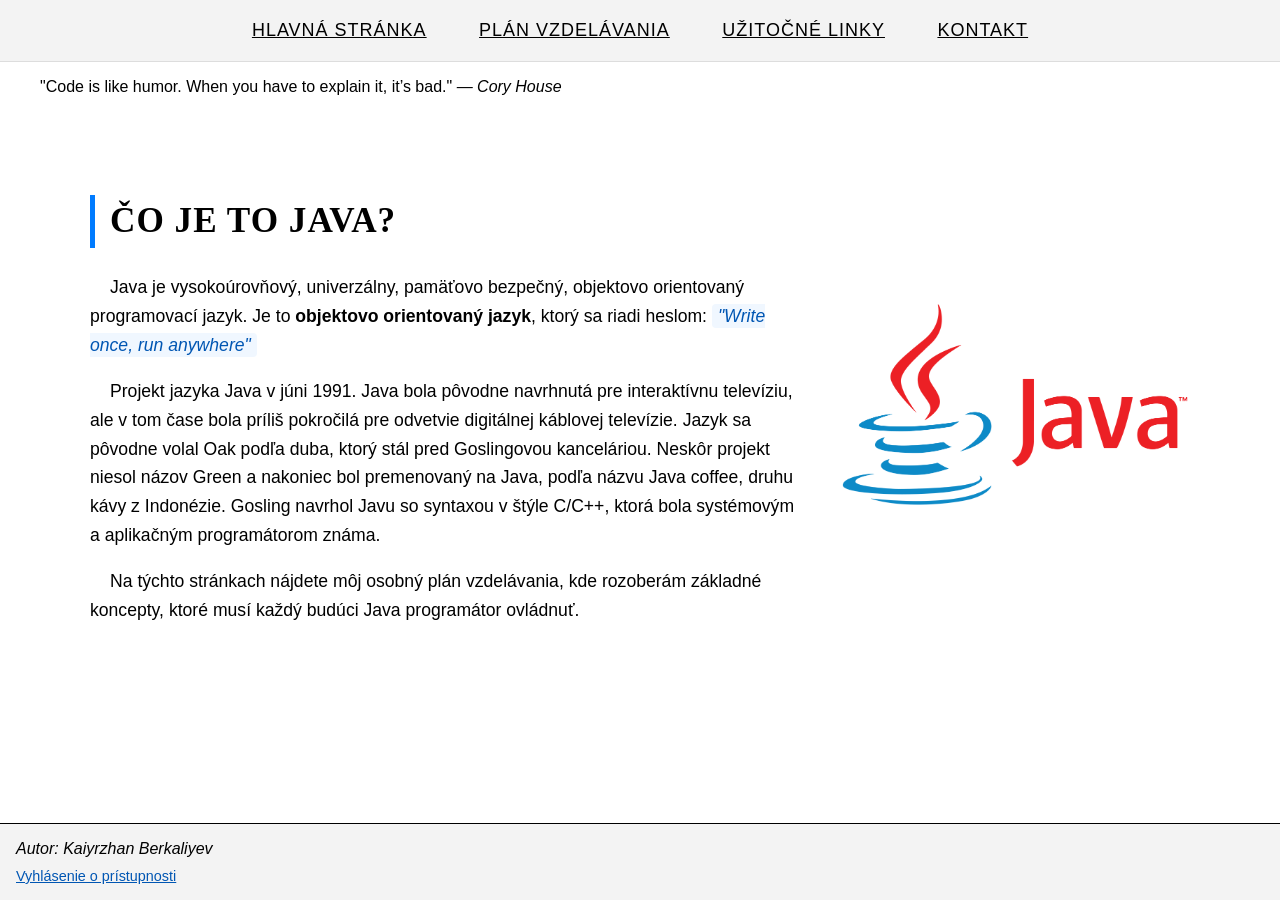
==== index.html @ d487513f "installed" ====
<!DOCTYPE html>
<html lang="sk">
<head>
    <meta charset="UTF-8">
    <meta name="viewport" content="width=device-width, initial-scale=1.0">
    <meta name="author" content="Kaiyrzhan Berkaliyev">
    <link rel="stylesheet" href="css/styly.css">
    <link rel="stylesheet" media="screen and (max-width:575px)" href="css/maly.css">
    <link rel="stylesheet" media="screen and (min-width:576px) and (max-width:992px)" href="css/stredny.css">
    <link rel="stylesheet" media="screen and (min-width:992px)" href="css/velky.css">
    <title>Kaiyrzhan work</title>
</head>
<body>
    <header>
        <nav>
            <a href="../index.html">Hlavná stránka</a>
            <a href="./pages/plan.html">Plán vzdelávania</a>
            <a href="./pages/linky.html">Užitočné linky</a>
            <a href="./pages/contacts.html">Kontakt</a>
        </nav>
    </header>
    <main>
    <blockquote>
        "Code is like humor. When you have to explain it, it’s bad."
        <cite>— Cory House</cite>
    </blockquote>
    <section id="o-jave" class="about-java">
        <div class="info">
            <h2>Čo je to Java?</h2>
            <p>
                Java je vysokoúrovňový, univerzálny, pamäťovo bezpečný, objektovo orientovaný programovací jazyk. Je to <strong>objektovo orientovaný jazyk</strong>, ktorý sa riadi heslom: 
                <em>"Write once, run anywhere"</em> 
            </p>
            <p>                    
                Projekt jazyka Java v júni 1991. Java bola pôvodne navrhnutá pre interaktívnu televíziu, ale v tom čase bola príliš pokročilá pre odvetvie digitálnej káblovej televízie. 
                Jazyk sa pôvodne volal Oak podľa duba, ktorý stál pred Goslingovou kanceláriou. Neskôr projekt niesol názov Green a nakoniec bol premenovaný na Java, podľa názvu Java coffee, 
                druhu kávy z Indonézie. Gosling navrhol Javu so syntaxou v štýle C/C++, ktorá bola systémovým a aplikačným programátorom známa.
            </p>            
            <p>
                Na týchto stránkach nájdete môj osobný plán vzdelávania, kde rozoberám základné 
                koncepty, ktoré musí každý budúci Java programátor ovládnuť.
            </p>
        </div>
        <div class="obrazok-java">
            <img src="img/javaObrazok.png" alt="logo javy">
        </div>
    </section>  
    </main>
    <footer>
        <address>
            Autor: <a href="mailto:kaiyrzhanberkaliyev@student.upjs.sk">Kaiyrzhan Berkaliyev</a>
        </address>
        <a href="./pages/priepustnost.html" class="link">Vyhlásenie o prístupnosti</a>
    </footer>
</body>
</html>
---- css/styly.css ----
html {
    scroll-behavior: smooth;
    background-color: #ffffff;
    color: #000000;
}
body {
    display: flex;
    flex-direction: column;
    font-family: sans-serif;
    min-height: 100vh; 
    margin: 0;
    background-color: #ffffff;
    color: #000000;
}
:focus {
    outline: 4px solid #0056b3 !important; 
    outline-offset: 2px;
}

h2, h3 {
    font-family: serif;
    background-color: transparent;
    color: #1a1a1a;
}
main {
    flex: 1;
    background-color: transparent;
    color: #000000;
    font-family: sans-serif;
}
main img {
    width: 800px;
}
header {
    font-family: sans-serif;
    padding: 20px 0;
    margin: 0;
    text-align: center;
    border-bottom: 1px solid #ddd; 
    background-color: #f3f3f3;
    color: #222;
    width: 100%;
}

header nav a {
    font-family: sans-serif;
    text-decoration: underline;
    text-transform: uppercase;
    color: #000000;

    background-color: transparent;
    margin: 0 1.5rem;
    font-size: 18px;
    letter-spacing: 1px;
    transition: 0.2s ease;
}
header nav a:hover {
    color: #0056b3;
    background-color: transparent;
    text-decoration: none;
}
footer {
    font-family: sans-serif;
    background-color: #f3f3f3;
    color: #000000;
    border-top: 1px solid #000;
    padding: 1rem;
    bottom: 0;
}
footer a {
    text-decoration: none;
    color: inherit;
    background-color: transparent;
}
footer .link {
    display: block;        
    margin-top: 10px;      
    text-decoration: underline; 
    font-size: 0.9rem;     
    color: #0056b3;        
}

footer .link:hover {
    text-decoration: none; 
    color: #000;
}
p {
    font-family: sans-serif;
    text-indent: 20px;
    margin-bottom: 16px; 
    line-height: 1.5;
    background-color: transparent;
    color: #000000;
}

.about-java {  
    display: flex; 
    align-items: center;
    justify-content: space-between;
    gap: 40px;       
    line-height: 1.5;       
    max-width: 1100px;     
    margin: 50px auto;      
    padding: 20px;
    background-color: transparent;
    color: #000000;
}

.about-java h2 {
    font-family: serif;
    font-size: 2.2rem;
    text-transform: uppercase;
    color: #000000;
    background-color: transparent;
    border-left: 5px solid #007bff;
    padding-left: 15px;
    margin-bottom: 25px;
    letter-spacing: 1px;
}

.about-java p {
    font-family: sans-serif; 
    line-height: 1.8rem;
    font-size: 1.1rem;
    color: #000000;
    background-color: transparent;
    margin-bottom: 15px;
}

.about-java strong {
    color: #000;
    background-color: transparent;
    font-weight: 600;
}
.about-java em {
    background-color: #f0f7ff; 
    color: #0056b3;
    padding: 2px 6px;
    border-radius: 4px;
    font-style: italic;
}
.obrazok-java {
    flex: 1;
    display: flex;
    justify-content: center; 
    background-color: transparent;
}

.obrazok-java img {
    width: 350px;           
    height: auto;           
    object-fit: contain;    
}

.introduction {
    max-width: 1000px;
    background-color: transparent;
    color: #000000;
    font-family: sans-serif;
} 
.introduction h2 {
    font-family: serif;
    font-size: 2rem;
    text-transform: uppercase;
    color: #000000;
    background-color: transparent;
    margin-left: 2rem;
    margin-bottom: 2rem;
    border-bottom: 2px solid #000;
    display: inline-block;
}

.introduction ul {
    list-style: none;
    padding: 10px;
    margin-top: 1rem;
    margin-left: 4em;
    background-color: transparent;
}

.introduction li {
    margin-bottom: 2rem; 
    padding-bottom: 10px;
    border-bottom: 1px solid #eee;
    background-color: transparent;
    color: #000000;
    font-size: 1.1rem;
    line-height: 1.5;
    font-family: sans-serif;
}

.introduction li strong a {
    font-family: sans-serif;
    font-size: 1.5rem; 
    text-transform: uppercase;
    text-decoration: underline;
    color: #000000; 
    background-color: transparent;
    display: block;
    margin-bottom: 5px;
    
}

.introduction li strong a:hover {
    color: #0056b3 ;
    background-color: transparent;
    text-decoration: none;
}

.introduction li:last-child {
    border-bottom: none;
}

.links {
    max-width: 800px;
    margin: 40px auto;
    font-family: sans-serif;
    background-color: transparent;
    color: #000000;
}

.link-category h3 {
    font-family: serif;
    font-size: 1.5rem;
    color: #000000;
    background-color: transparent;
    border-bottom: 2px solid #007bff;
    display: inline-block;
    margin-top: 30px;
    margin-bottom: 15px;
}
.link-category ul {
    list-style: none; 
    padding-left: 0;
    background-color: transparent;
}

.link-category li {
    margin-bottom: 12px;
    background-color: transparent;
    color: #000000;
    font-family: sans-serif;
}
.link-category a {
    font-weight: bold;
    color: #0056b3;
    background-color: transparent;
    text-decoration: none;
    transition: 0.2s;
}
.link-category a:hover {
    color: #000;
    background-color: transparent;
    text-decoration: underline;
}

.link-category li::before {
    margin-right: 10px;
    color: #0056b3
}

.kontakt {
    max-width: 700px;
    margin: 50px auto;
    font-family: sans-serif;
    text-align: left;
    background-color: transparent;
    color: #000000;
}

.kontakt h2 {
    font-family: serif;
    font-size: 2.2rem;
    color: #000000;
    background-color: transparent;
    border-bottom: 2px solid #333;
    padding-bottom: 10px;
    margin-bottom: 30px;
}

.kontakt-list {
    list-style: none;
    padding: 0;
    margin-bottom: 40px;
    background-color: transparent;
}

.kontakt-list li {
    font-size: 1.2rem;
    margin-bottom: 15px;
    display: flex;
    align-items: center;
    background-color: transparent;
    color: #000000;
    font-family: sans-serif;
}

.kontakt-list li::before {
    margin-right: 15px;
    color: #0056b3;
    font-size: 1.4rem;
}

.kontakt-list a {
    color: #0056b3;
    background-color: transparent;
    text-decoration: none;
    font-weight: bold;
    transition: 0.3s;
}

.kontakt-list a:hover {
    color: #000;
    background-color: transparent;
}
.vizitka {
    background-color: #f9f9f9;
    color: #000000;
    padding: 20px;
    border-left: 5px solid #007bff;
    margin-top: 30px;
}

.vizitka h3 {
    font-family: serif;
    margin: 0 0 5px 0;
    background-color: transparent;
    color: #000000;
}

.lesson {
    max-width: 800px;
    margin: 40px auto;
    font-family: sans-serif;
    background-color: transparent;
    color: #000000;
}

.lesson h2, .lesson h3 {
    font-family: serif;
    color: #000000;
    background-color: transparent;
}

.navigation-buttons {
    text-align: right;
    margin-top: 40px;
    background-color: transparent;
}

.btn-next {
    font-family: sans-serif;
    background-color: #0056b3;
    border: 3px solid #003a7a;
    color: white ; 
    padding: 12px 25px;
    text-decoration: none;
    font-weight: bold;
    border-radius: 4px;
    display: inline-block;
    transition: 0.3s;
}

.btn-next:hover {
    background-color: #0056b3;
    color: white;
}

.btn-next:active {
    background-color: #004085;
    color: white;
}

.simple-table {
    width: 100%;
    border-collapse: collapse;
    font-family: sans-serif;
    background-color: transparent;
}

.simple-table th, 
.simple-table td {
    border: 1px solid black;
    padding: 12px 8px;
    text-align: left;
}

.simple-table th {
    font-family: sans-serif;
    font-weight: normal;
    font-size: 13px;
    background-color: #d9d9d9;
    color: #000000;
}

.simple-table td {
    font-family: sans-serif;
    color: #000000;
    background-color: #ffffff;
    font-size: 14px;
}


.accessibility-statement {
    max-width: 800px;
    margin: 40px auto;
    padding: 20px;
    font-family: sans-serif;
    line-height: 1.6;
}

.accessibility-statement h1 {
    font-family: serif;
    font-size: 2.2rem;
    border-bottom: 2px solid #000;
    padding-bottom: 10px;
    margin-bottom: 20px;
}

.accessibility-statement h3 {
    margin-top: 30px;
    border-left: 5px solid #007bff;
    padding-left: 15px;
}

.accessibility-statement ul {
    list-style: disc;
    margin-left: 20px;
    margin-top: 10px;
}

.accessibility-statement li {
    margin-bottom: 10px;
}
@media print {
    * {
        background-color: white !important;
        color: black ;
        border-color: black ;
        box-shadow: none ;
        text-shadow: none ;
    }

    body {
        font-family: serif !important;
    }

    h1, h2, h3, h4, h5, h6 {
        font-family: sans-serif ;
        border: none ;
        padding-left: 0 !important;
    }

    p, li, td, a, span, strong, em {
        font-family: serif !important;
    }

    a {
        text-decoration: none !important;
        color: black ;
    }

    header, footer, nav, .navigation-buttons, .btn-next {
        display: none !important;
    }
}
---- css/maly.css ----
body {
    font-size: 16px; 
    line-height: 1.5;
}

h2 {
    font-size: 1.5rem !important; 
}

h3 {
    font-size: 1.2rem !important;
}

main img, .obrazok-java img {
    width: 90% !important;
    height: auto;
    margin-bottom: 20px;
}

.obrazok-java {
    display: none;
}

.about-java {
    flex-direction: column;
    padding: 10px;
    margin: 20px auto;
    gap: 15px;
    display: flex;
    align-items: center;
}

header nav {
    display: flex;
    flex-direction: column;
    gap: 10px;
}

header nav a {
    margin: 5px 0;
    font-size: 18px;
    text-align: center;
}

.simple-table {
    display: block;
    overflow-x: auto;
    white-space: nowrap;
    width: 100%;
}
.simple-table td, .simple-table th {
    white-space: normal;
    min-width: 120px;    
}

.kontakt {
    max-width: 100%;
    margin: 20px auto;
    padding: 15px;
    box-sizing: border-box;
}

.kontakt h2 {
    text-align: center;
    margin-bottom: 20px;
}

.kontakt-list {
    list-style: none;
    padding: 0;
}

.kontakt-list li {
    font-size: 1rem;
    margin-bottom: 15px;
    display: flex;
    flex-wrap: wrap;
    align-items: center;
    gap: 10px;
}

.kontakt-list li::before {
    margin-right: 5px;
}

.kontakt-list a {
    text-decoration: underline;
    color: #0056b3;
    word-break: break-all;
}

.vizitka {
    padding: 15px;
    margin-top: 20px;
    border-left: 5px solid #007bff;
    background-color: #f9f9f9;
}

.introduction h2 {
    margin-left: 0;
    display: block;
    text-align: center;
}

.introduction ul {
    margin-left: 0;
    padding: 0;
}

.introduction li {
    margin-bottom: 1rem;
    padding: 10px;
}

.introduction li strong a {
    font-size: 1.1rem;
    transform: none !important;
}

.lesson, .links {
    width: 95%;
    padding: 10px;
    box-sizing: border-box;
}

.navigation-buttons {
    text-align: center;
    margin: 20px 0;
}

.btn-next {
    display: block;
    width: 100%;
    box-sizing: border-box;
    padding: 18px;
}

footer {
    text-align: center;
    padding: 1.5rem;
    font-size: 1rem;
}
---- css/stredny.css ----
body {
    font-size: 16px;
}

h2 {
    font-size: 1.8rem !important;
}

h3 {
    font-size: 1.4rem !important;
}

main {
    padding: 20px;
}

main img {
    width: 100% !important;
    max-width: 700px;
    height: auto;
    margin: 0 auto 20px auto;
    display: block;
}

.about-java {
    display: flex;
    flex-direction: row;
    align-items: center;
    flex-wrap: wrap;
    gap: 30px;
    padding: 20px;
    margin: 30px auto;
    max-width: 95%;
}

.obrazok-java {
    display: flex;
    flex: 1;
    min-width: 250px;
    justify-content: center;
}

.obrazok-java img {
    min-width: 250px;
    display: block;
}

.about-java p {
    flex: 2;
}

header nav {
    display: flex;
    flex-direction: row;
    justify-content: center;
    gap: 32px;
    flex-wrap: wrap;
}

header nav a {
    font-size: 17px;
    margin: 0;
    padding: 10px 15px;
    text-decoration: underline;
}

.introduction {
    max-width: 90%;
    margin: 0 auto;
}

.introduction h2 {
    margin-left: 0;
    text-align: left;
}

.introduction ul {
    margin-left: 2rem;
}

.simple-table {
    display: table;
    width: 100%;
    overflow-x: auto;
}


.links, .lesson {
    max-width: 90%;
    margin: 30px auto;
}

.navigation-buttons {
    text-align: right;
    padding-right: 5%;
}

.btn-next {
    display: inline-block;
    width: auto;
    padding: 12px 30px;
    min-width: 200px;
}

footer {
    text-align: center;
    padding: 1.5rem;
}
---- css/velky.css ----
.about-java {
    max-width: 1100px;
    margin: 50px auto;
}
header nav a {
    margin: 0 1.5rem;
}
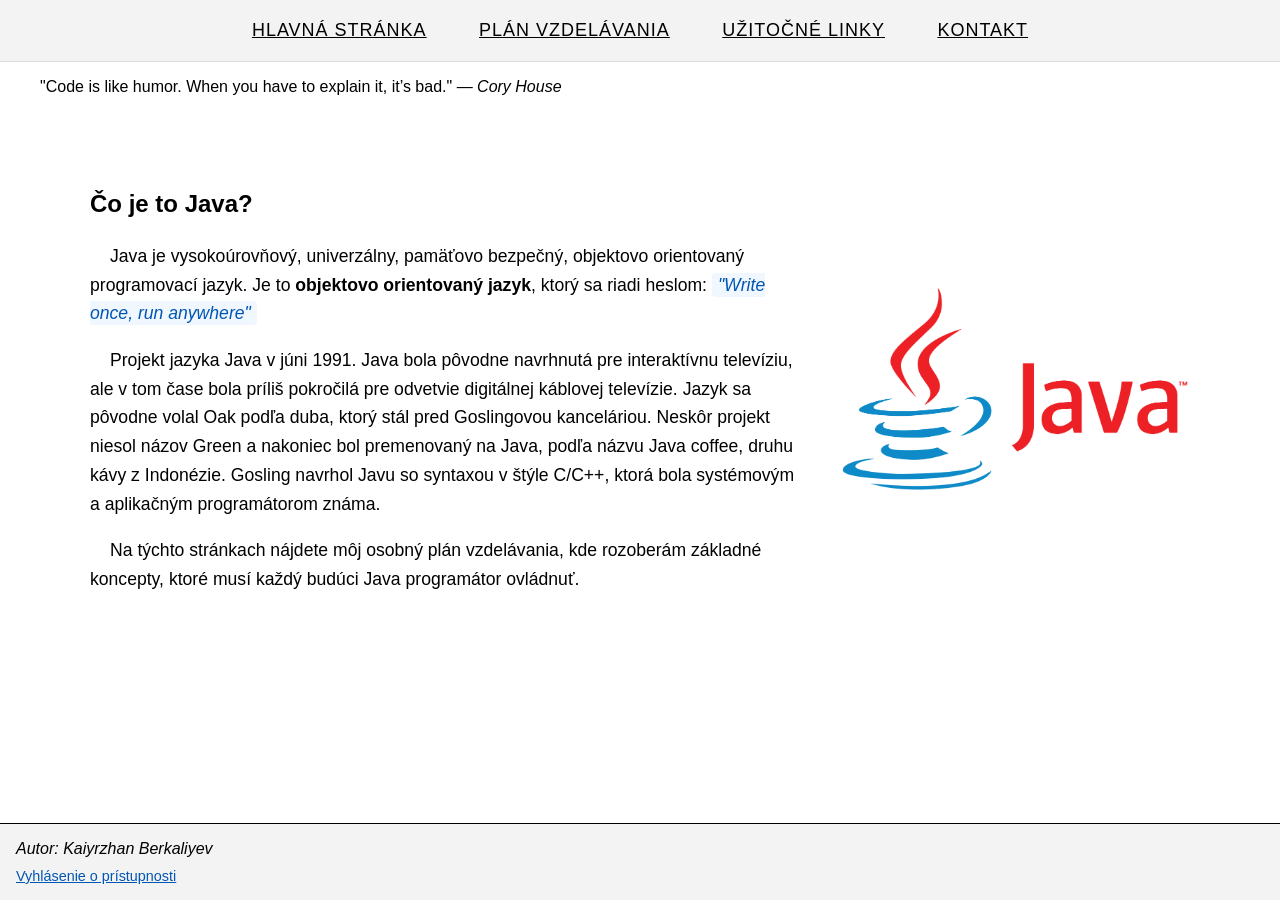
==== commit f6146064: "Remove some mistakes" ====
--- a/index.html
+++ b/index.html
@@ -26,7 +26,7 @@
     </blockquote>
     <section id="o-jave" class="about-java">
         <div class="info">
-            <h2>Čo je to Java?</h2>
+            <h1>Čo je to Java?</h1>
             <p>
                 Java je vysokoúrovňový, univerzálny, pamäťovo bezpečný, objektovo orientovaný programovací jazyk. Je to <strong>objektovo orientovaný jazyk</strong>, ktorý sa riadi heslom: 
                 <em>"Write once, run anywhere"</em> 
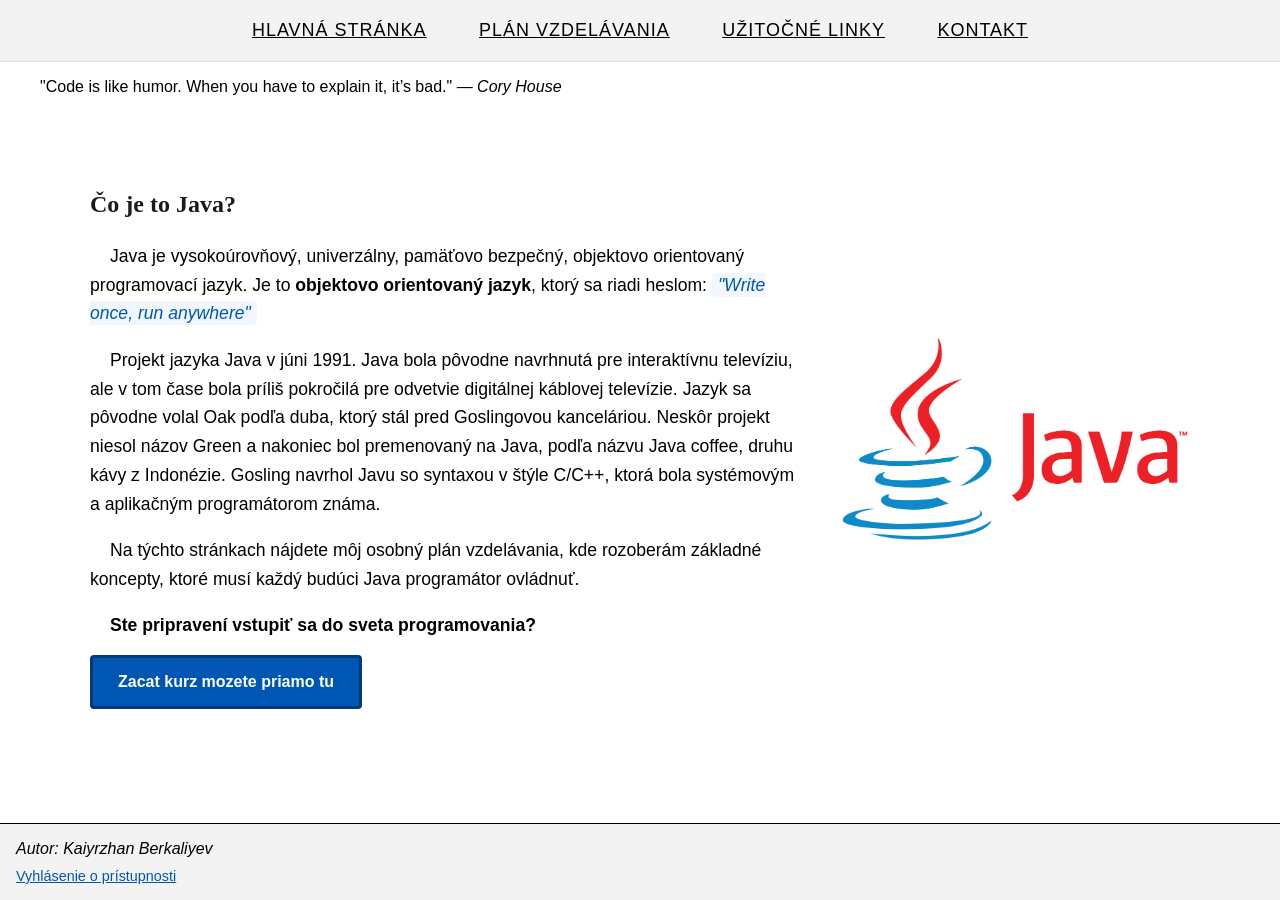
==== commit a830765d: "Oprava" ====
--- a/index.html
+++ b/index.html
@@ -13,7 +13,7 @@
 <body>
     <header>
         <nav>
-            <a href="../index.html">Hlavná stránka</a>
+            <a href="./">Hlavná stránka</a>
             <a href="./pages/plan.html">Plán vzdelávania</a>
             <a href="./pages/linky.html">Užitočné linky</a>
             <a href="./pages/contacts.html">Kontakt</a>
@@ -40,6 +40,10 @@
                 Na týchto stránkach nájdete môj osobný plán vzdelávania, kde rozoberám základné 
                 koncepty, ktoré musí každý budúci Java programátor ovládnuť.
             </p>
+            <p >
+                <strong>Ste pripravení vstupiť sa do sveta programovania?</strong>
+            </p>
+            <a href="./pages/plan.html" class="btn-next">Zacat kurz mozete priamo tu</a>
         </div>
         <div class="obrazok-java">
             <img src="img/javaObrazok.png" alt="logo javy">
--- a/css/styly.css
+++ b/css/styly.css
@@ -17,7 +17,7 @@
     outline-offset: 2px;
 }
 
-h2, h3 {
+h1,h2, h3 {
     font-family: serif;
     background-color: transparent;
     color: #1a1a1a;
@@ -106,7 +106,11 @@
     color: #000000;
 }
 
-.about-java h2 {
+.warning{
+    color: red;
+}
+
+.about-java h1 h2 {
     font-family: serif;
     font-size: 2.2rem;
     text-transform: uppercase;
@@ -158,7 +162,7 @@
     color: #000000;
     font-family: sans-serif;
 } 
-.introduction h2 {
+.introduction h2 h1 {
     font-family: serif;
     font-size: 2rem;
     text-transform: uppercase;
@@ -268,7 +272,7 @@
     color: #000000;
 }
 
-.kontakt h2 {
+.kontakt h2 h1 {
     font-family: serif;
     font-size: 2.2rem;
     color: #000000;
@@ -336,7 +340,7 @@
     color: #000000;
 }
 
-.lesson h2, .lesson h3 {
+.lesson h2 h1, .lesson h3 {
     font-family: serif;
     color: #000000;
     background-color: transparent;
--- a/css/maly.css
+++ b/css/maly.css
@@ -3,7 +3,7 @@
     line-height: 1.5;
 }
 
-h2 {
+h2 h1 {
     font-size: 1.5rem !important; 
 }
 
@@ -60,7 +60,7 @@
     box-sizing: border-box;
 }
 
-.kontakt h2 {
+.kontakt h2 h1 {
     text-align: center;
     margin-bottom: 20px;
 }
@@ -96,7 +96,7 @@
     background-color: #f9f9f9;
 }
 
-.introduction h2 {
+.introduction h2 h1 {
     margin-left: 0;
     display: block;
     text-align: center;
@@ -140,3 +140,8 @@
     padding: 1.5rem;
     font-size: 1rem;
 }
+.navigation-buttons{
+    display: flex;
+    gap: 12px;
+    flex-direction: column;
+}
--- a/css/stredny.css
+++ b/css/stredny.css
@@ -2,7 +2,7 @@
     font-size: 16px;
 }
 
-h2 {
+h2 h1{
     font-size: 1.8rem !important;
 }
 
@@ -69,7 +69,7 @@
     margin: 0 auto;
 }
 
-.introduction h2 {
+.introduction h2 h1{
     margin-left: 0;
     text-align: left;
 }
@@ -106,3 +106,7 @@
     text-align: center;
     padding: 1.5rem;
 }
+.navigation-buttons{
+    display: flex;
+    flex-direction: row;
+}
